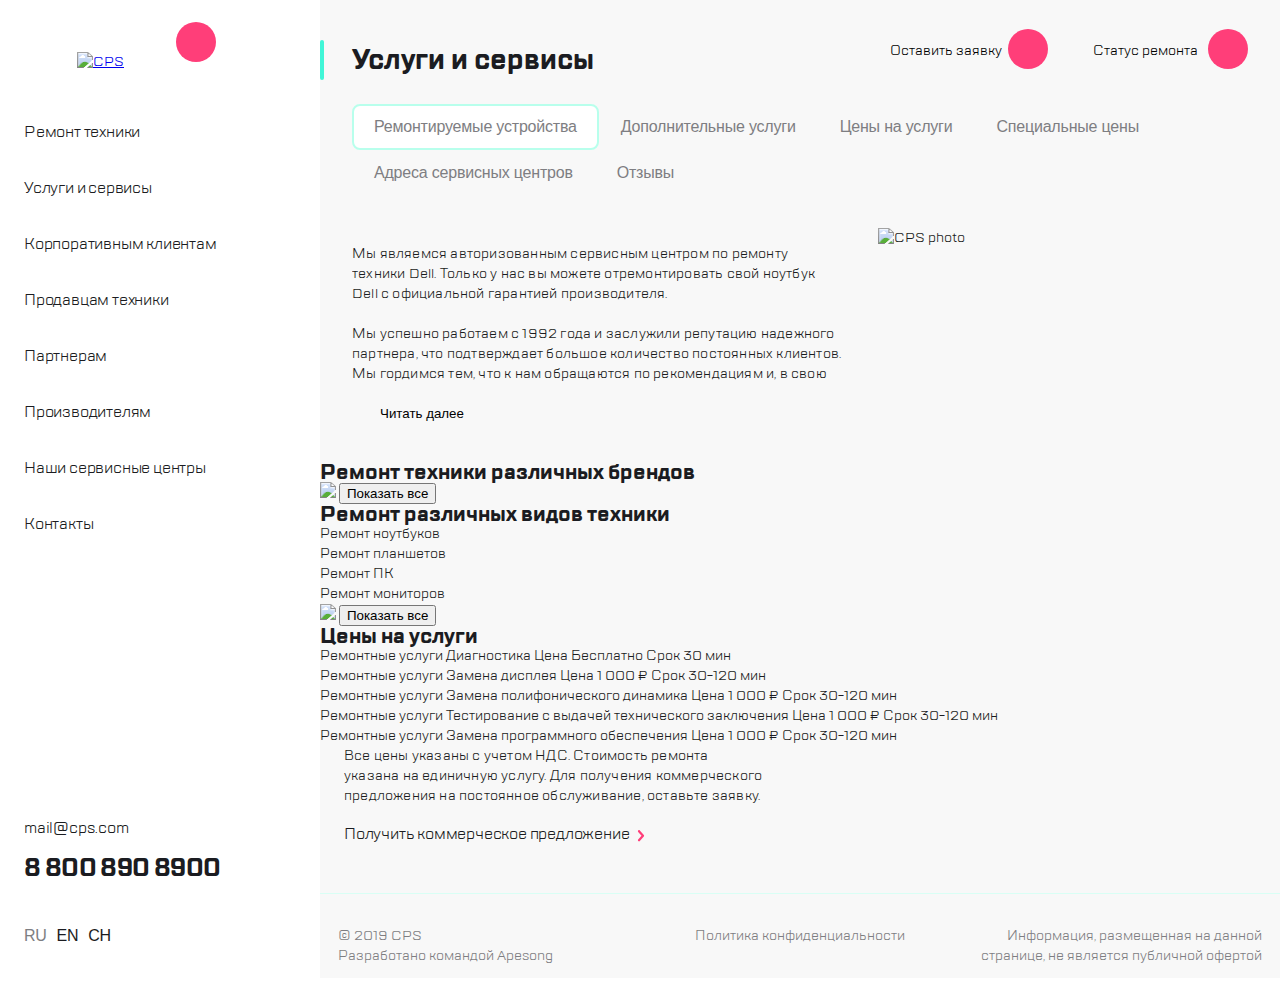
==== task/index.html @ edd601ad "1.6 2nd version" ====
<!DOCTYPE html>
<html lang="ru">
<head>
  <meta charset="UTF-8">
  <meta http-equiv="X-UA-Compatible" content="IE=edge">
  <meta name="viewport" content="width=device-width, initial-scale=1.0">
  <title>Document</title>
  <link rel="stylesheet" href="https://unpkg.com/swiper@7/swiper-bundle.min.css">
  <link rel="stylesheet" href="/fonts/stylesheet.css">
  <link rel="stylesheet" href="css/style.css">
  <link rel="stylesheet" href="css/style_sliders.css">
  <link rel="stylesheet" href="css/style_burger-menu.css">
</head>

<body>
  <div class="container">
    <header class="header">
      <div class="header__inner">
        <menu class="header__container">
          <menu class="burger">
            <!-- <button class="burger-menu__button header__button"></button> -->
          
            <input type="checkbox" id="burger__id" class="burger__button">
            <label for="burger__id" class="label">
              <div class="burger__label header__button">
                <span class="burger__label-line"></span>
                <span class="burger__label-line"></span>
                <span class="burger__label-line"></span>
                <span class="burger__label-line"></span>
              </div>
            </label>
            
            <div class="logo item">
              <a href="/" class="header__logo-link">
                <img src="img/logo.svg" alt="CPS" class="header__logo-pic">
              </a>
            </div>
    
            <div class="search__burger item">
              <button class="search__burger-button header__button"></button>
            </div>

            <div class="burger__menu">
          
              <div class="burger__container">
                <nav class="burger__nav">
                  <ul class="burger__nav__list">
                    <li><a href="#" class="burger__nav__list-item">Ремонт техники</a></li>
                    <li><a href="#" class="burger__nav__list-item">Услуги и сервисы</a></li>
                    <li><a href="#" class="burger__nav__list-item">Корпоративным клиентам</a></li>
                    <li><a href="#" class="burger__nav__list-item">Продавцам техники</a></li>
                    <li><a href="#" class="burger__nav__list-item">Партнерам</a></li>
                    <li><a href="#" class="burger__nav__list-item">Производителям</a></li>
                    <li><a href="#" class="burger__nav__list-item">Наши сервисные центры</a></li>
                    <li><a href="#" class="burger__nav__list-item">Контакты</a></li>
                  </ul>
                </nav>
              </div>
              
              <div class="burger__container">
                <menu class="burger__buttons">
                  <div class="call item-br">
                    <button class="call__button header__button"></button>
                  </div>
                  <div class="chat item-br">
                    <button class="chat__button header__button"></button>
                  </div>
                  <div class="profile item-br">
                    <button class="profile__button header__button"></button>
                  </div>
                </menu>
          
                <div class="burger__email">
                  <a href="mailto:mail@cps.com" class="burger__email-link">mail@cps.com</a>
                </div>
          
                <div class="burger__phone-number">
                  <a href="tel:+78008908900" class="burger__phone-number-link">8 800 890 8900</a>
                </div>
          
                <div class="burger__languages">
                  <button class="burger__languages-items">RU</button>
                  <button class="burger__languages-items">EN</button>
                  <button class="burger__languages-items">CH</button>
                </div>
              </div>
            </div>
          
          
          </menu>

          <!-- <div class="logo item">
            <a href="/" class="header__logo-link">
              <img src="img/logo.svg" alt="CPS" class="header__logo-pic">
            </a>
          </div> -->
        </menu>
  
        <menu class="header__container">
          <div class="call call-h item">
            <button class="call__button header__button"></button>
          </div>
          <div class="chat chat-h item">
            <button class="chat__button header__button"></button>
          </div>
          <div class="profile profile-h item">
            <button class="profile__button header__button"></button>
          </div>
          <div class="settings item">
            <button class="settings__button header__button"></button>
          </div>
          <div class="search item">
            <button class="search__button header__button"></button>
          </div>
        </menu>
      </div>

    </header>


  

    <main class="main">
      <div class="container-main">
        <div class="title">
          <h1 class="title__text">Услуги и сервисы</h1>
        </div>


        <nav class="main__menu">
          <input type="button" value="Ремонтируемые устройства" class="menu__btn">
          <input type="button" value="Дополнительные услуги" class="menu__btn">
          <input type="button" value="Цены на услуги" class="menu__btn">
          <input type="button" value="Специальные цены" class="menu__btn">
          <input type="button" value="Адреса сервисных центров" class="menu__btn">
          <input type="button" value="Отзывы" class="menu__btn">
        </nav>

        <section class="main__inner">
          <div class="info">
            <div class="info__text">
              <p class="info__text-1">
                Мы являемся авторизованным сервисным центром по ремонту техники Dell.
                Только у нас вы можете отремонтировать свой
                ноутбук Dell с официальной гарантией производителя.
              </p>
              <br>
              <p class="info__text-2">
                Мы успешно работаем с 1992 года и заслужили репутацию надежного партнера,
                что подтверждает большое количество постоянных
                клиентов. Мы гордимся тем, что к нам обращаются по рекомендациям и,
                в свою очередь, советуют нас родным и близким.

              </p>
            </div>
            <div class="info__read-more">
              <input type="button" value="Читать далее" class="info__read-more-button">
            </div>
          </div>
          
          <div class="picture">
            <img src="img/mg.png" alt="CPS photo" class="picture__1">
          </div>
        </section>
      </div>

      <div class="wripper">
        <div class="slider__top">
          <h2 class="slider__top-text">Ремонт техники различных брендов</h2>
        </div>
        <!-- Slider main container -->
        <div class="brends-slider swiper">
          <!-- Additional required wrapper -->
          <div class="brends-slider__wrapper swiper-wrapper">
            <!-- Slides -->
      
            <div class="brends-slider__slide swiper-slide">
              <a href="#" class="swiper-slider__slide-link"></a>
            </div>
            <div class="brends-slider__slide swiper-slide">
              <a href="#" class="swiper-slider__slide-link"></a>
            </div>
            <div class="brends-slider__slide swiper-slide">
              <a href="#" class="swiper-slider__slide-link"></a>
            </div>
            <div class="brends-slider__slide swiper-slide">
              <a href="#" class="swiper-slider__slide-link"></a>
            </div>
            <div class="brends-slider__slide swiper-slide">
              <a href="#" class="swiper-slider__slide-link"></a>
            </div>
            <div class="brends-slider__slide swiper-slide">
              <a href="#" class="swiper-slider__slide-link"></a>
            </div>
            <div class="brends-slider__slide swiper-slide">
              <a href="#" class="swiper-slider__slide-link"></a>
            </div>
            <div class="brends-slider__slide swiper-slide">
              <a href="#" class="swiper-slider__slide-link"></a>
            </div>
            <div class="brends-slider__slide swiper-slide">
              <a href="#" class="swiper-slider__slide-link"></a>
            </div>
            <div class="brends-slider__slide swiper-slide">
              <a href="#" class="swiper-slider__slide-link"></a>
            </div>
            <div class="brends-slider__slide swiper-slide">
              <a href="#" class="swiper-slider__slide-link"></a>
            </div>
          </div>
          <!-- If we need pagination -->
          <div class="swiper-pagination brends-pagination"></div>
      
          <div class="info__show-more">
            <img src="img/arr.svg" class="info__show-more-image brends__show-more-image">
            <input type="button" value="Показать все" class="info__show-more-button brends__show-more-button">
          </div>
      
        </div>
      </div>
      
      <div class="wripper">
        <div class="slider__top">
          <h2 class="slider__top-text">Ремонт различных видов техники</h2>
        </div>
        <div class="techs-slider swiper">
          <div class="techs-slider__wrapper swiper-wrapper">
      
            <div class="techs-slider__slide swiper-slide">
              <span class="techs-slider__slide-text">Ремонт ноутбуков</span>
              <a href="#" class="swiper-slider__slide-link"></a>
            </div>
            <div class="techs-slider__slide swiper-slide">
              <span class="techs-slider__slide-text">Ремонт планшетов</span>
              <a href="#" class="swiper-slider__slide-link"></a>
            </div>
            <div class="techs-slider__slide swiper-slide">
              <span class="techs-slider__slide-text">Ремонт ПК</span>
              <a href="#" class="swiper-slider__slide-link"></a>
            </div>
            <div class="techs-slider__slide swiper-slide">
              <span class="techs-slider__slide-text">Ремонт мониторов</span>
              <a href="#" class="swiper-slider__slide-link"></a>
            </div>
          </div>
          <div class="swiper-pagination techs-pagination"></div>
      
          <div class="info__show-more">
            <img src="img/arr.svg" class="info__show-more-image techs__show-more-image">
            <input type="button" value="Показать все" class="info__show-more-button techs__show-more-button">
          </div>
      
        </div>
      </div>
      
      <div class="wripper">
        <div class="slider__top">
          <h2 class="slider__top-text">Цены на услуги</h2>
        </div>
        <div class="price-slider swiper">
          <div class="price-slider__wrapper swiper-wrapper">
      
            <div class="price-slider__slide swiper-slide">
              <div class="price-slider__slide-text">
                <span class="price-slider__slide-text-masked">Ремонтные услуги</span>
                <span class="price-slider__slide-text-unmasked price-slider__slide-item1">Диагностика</span>
                <span class="price-slider__slide-text-masked">Цена</span>
                <span class="price-slider__slide-text-unmasked price-slider__slide-item2">Бесплатно</span>
                <span class="price-slider__slide-text-masked">Срок</span>
                <span class="price-slider__slide-text-unmasked">30 мин</span>
              </div>
              <a href="#" class="price-slider__slide-link swiper-slider__slide-link"></a>
            </div>
            <div class="price-slider__slide swiper-slide">
              <div class="price-slider__slide-text">
                <span class="price-slider__slide-text-masked">Ремонтные услуги</span>
                <span class="price-slider__slide-text-unmasked price-slider__slide-item1">Замена дисплея</span>
                <span class="price-slider__slide-text-masked">Цена</span>
                <span class="price-slider__slide-text-unmasked price-slider__slide-item2">1 000 ₽</span>
                <span class="price-slider__slide-text-masked">Срок</span>
                <span class="price-slider__slide-text-unmasked">30-120 мин</span>
              </div>
              <a href="#" class="price-slider__slide-link swiper-slider__slide-link"></a>
            </div>
            <div class="price-slider__slide swiper-slide">
              <div class="price-slider__slide-text">
                <span class="price-slider__slide-text-masked">Ремонтные услуги</span>
                <span class="price-slider__slide-text-unmasked price-slider__slide-item1">Замена полифонического динамика</span>
                <span class="price-slider__slide-text-masked">Цена</span>
                <span class="price-slider__slide-text-unmasked price-slider__slide-item2">1 000 ₽</span>
                <span class="price-slider__slide-text-masked">Срок</span>
                <span class="price-slider__slide-text-unmasked">30-120 мин</span>
              </div>
              <a href="#" class="price-slider__slide-link swiper-slider__slide-link"></a>
            </div>
            <div class="price-slider__slide swiper-slide">
              <div class="price-slider__slide-text">
                <span class="price-slider__slide-text-masked">Ремонтные услуги</span>
                <span class="price-slider__slide-text-unmasked price-slider__slide-item1">Тестирование с выдачей технического заключения</span>
                <span class="price-slider__slide-text-masked">Цена</span>
                <span class="price-slider__slide-text-unmasked price-slider__slide-item2">1 000 ₽</span>
                <span class="price-slider__slide-text-masked">Срок</span>
                <span class="price-slider__slide-text-unmasked">30-120 мин</span>
              </div>
              <a href="#" class="price-slider__slide-link swiper-slider__slide-link"></a>
            </div>
            <div class="price-slider__slide swiper-slide">
              <div class="price-slider__slide-text">
                <span class="price-slider__slide-text-masked">Ремонтные услуги</span>
                <span class="price-slider__slide-text-unmasked price-slider__slide-item1">Замена программного обеспечения</span>
                <span class="price-slider__slide-text-masked">Цена</span>
                <span class="price-slider__slide-text-unmasked price-slider__slide-item2">1 000 ₽</span>
                <span class="price-slider__slide-text-masked">Срок</span>
                <span class="price-slider__slide-text-unmasked">30-120 мин</span>
              </div>
              <a href="#" class="price-slider__slide-link swiper-slider__slide-link"></a>
            </div>
          </div>
          <div class="swiper-pagination price-pagination"></div>
      
        </div>

        <div class="price-info">
          <p class="price-info__text">
            Все цены указаны с учетом НДС. 
            Стоимость ремонта указана на единичную услугу. 
            Для получения коммерческого предложения на
            постоянное обслуживание, оставьте заявку.
          </p>
        </div>
        
        <div class="get-an-offer">
          <a href="#" class="get-an-offer__link">Получить коммерческое предложение</a>
        </div>
        
      </div>
      
      
    </main>

    <footer class="footer">
      <div class="footer-container">
        <div class="footer-left">
          <span class="footer-info">&copy; 2019 CPS</span>
          <br>
          <span class="footer-info">Разработано командой Apesong</span>
        </div>
        <div class="footer-middle">
          <a href="#" class="privacy-police__file footer-info">Политика конфиденциальности</a>
        </div>
        <div class="footer-right">
          <span class="footer-info">Информация, размещенная на данной странице, 
            не является публичной офертой</span>
        </div>
      </div>
    </footer>

  </div>

  <script src="https://unpkg.com/swiper@7/swiper-bundle.min.js"></script>
  <script src="js/script.js"></script>
</body>
</html>
---- fonts/stylesheet.css ----
@font-face {
    font-family: 'TT Lakes';
    src: url('TTLakes-Italic.eot');
    src: local('TT Lakes Italic'), local('TTLakes-Italic'),
        url('TTLakes-Italic.eot?#iefix') format('embedded-opentype'),
        url('TTLakes-Italic.woff') format('woff'),
        url('TTLakes-Italic.ttf') format('truetype');
    font-weight: normal;
    font-style: italic;
}

@font-face {
    font-family: 'TT Lakes Condensed';
    src: url('TTLakesCondensed-ExtraLight.eot');
    src: local('TT Lakes Condensed ExtraLight'), local('TTLakesCondensed-ExtraLight'),
        url('TTLakesCondensed-ExtraLight.eot?#iefix') format('embedded-opentype'),
        url('TTLakesCondensed-ExtraLight.woff') format('woff'),
        url('TTLakesCondensed-ExtraLight.ttf') format('truetype');
    font-weight: 200;
    font-style: normal;
}

@font-face {
    font-family: 'TT Lakes Compressed';
    src: url('TTLakesCompressed-Regular.eot');
    src: local('TT Lakes Compressed Regular'), local('TTLakesCompressed-Regular'),
        url('TTLakesCompressed-Regular.eot?#iefix') format('embedded-opentype'),
        url('TTLakesCompressed-Regular.woff') format('woff'),
        url('TTLakesCompressed-Regular.ttf') format('truetype');
    font-weight: normal;
    font-style: normal;
}

@font-face {
    font-family: 'TT Lakes Compressed';
    src: url('TTLakesCompressed-ThinItalic.eot');
    src: local('TT Lakes Compressed Thin Italic'), local('TTLakesCompressed-ThinItalic'),
        url('TTLakesCompressed-ThinItalic.eot?#iefix') format('embedded-opentype'),
        url('TTLakesCompressed-ThinItalic.woff') format('woff'),
        url('TTLakesCompressed-ThinItalic.ttf') format('truetype');
    font-weight: 100;
    font-style: italic;
}

@font-face {
    font-family: 'TT Lakes Condensed';
    src: url('TTLakesCondensed-Medium.eot');
    src: local('TT Lakes Condensed Medium'), local('TTLakesCondensed-Medium'),
        url('TTLakesCondensed-Medium.eot?#iefix') format('embedded-opentype'),
        url('TTLakesCondensed-Medium.woff') format('woff'),
        url('TTLakesCondensed-Medium.ttf') format('truetype');
    font-weight: 500;
    font-style: normal;
}

@font-face {
    font-family: 'TT Lakes Compressed';
    src: url('TTLakesCompressed-ExtraBoldItalic.eot');
    src: local('TT Lakes Compressed ExtraBold Italic'), local('TTLakesCompressed-ExtraBoldItalic'),
        url('TTLakesCompressed-ExtraBoldItalic.eot?#iefix') format('embedded-opentype'),
        url('TTLakesCompressed-ExtraBoldItalic.woff') format('woff'),
        url('TTLakesCompressed-ExtraBoldItalic.ttf') format('truetype');
    font-weight: 800;
    font-style: italic;
}

@font-face {
    font-family: 'TT Lakes';
    src: url('TTLakes-ExtraLightItalic.eot');
    src: local('TT Lakes ExtraLight Italic'), local('TTLakes-ExtraLightItalic'),
        url('TTLakes-ExtraLightItalic.eot?#iefix') format('embedded-opentype'),
        url('TTLakes-ExtraLightItalic.woff') format('woff'),
        url('TTLakes-ExtraLightItalic.ttf') format('truetype');
    font-weight: 200;
    font-style: italic;
}

@font-face {
    font-family: 'TT Lakes';
    src: url('TTLakes-LightItalic.eot');
    src: local('TT Lakes Light Italic'), local('TTLakes-LightItalic'),
        url('TTLakes-LightItalic.eot?#iefix') format('embedded-opentype'),
        url('TTLakes-LightItalic.woff') format('woff'),
        url('TTLakes-LightItalic.ttf') format('truetype');
    font-weight: 300;
    font-style: italic;
}

@font-face {
    font-family: 'TT Lakes';
    src: url('TTLakes-Thin.eot');
    src: local('TT Lakes Thin'), local('TTLakes-Thin'),
        url('TTLakes-Thin.eot?#iefix') format('embedded-opentype'),
        url('TTLakes-Thin.woff') format('woff'),
        url('TTLakes-Thin.ttf') format('truetype');
    font-weight: 100;
    font-style: normal;
}

@font-face {
    font-family: 'TT Lakes';
    src: url('TTLakes-DemiBoldItalic.eot');
    src: local('TT Lakes DemiBold Italic'), local('TTLakes-DemiBoldItalic'),
        url('TTLakes-DemiBoldItalic.eot?#iefix') format('embedded-opentype'),
        url('TTLakes-DemiBoldItalic.woff') format('woff'),
        url('TTLakes-DemiBoldItalic.ttf') format('truetype');
    font-weight: 600;
    font-style: italic;
}

@font-face {
    font-family: 'TT Lakes Condensed';
    src: url('TTLakesCondensed-Black.eot');
    src: local('TT Lakes Condensed Black'), local('TTLakesCondensed-Black'),
        url('TTLakesCondensed-Black.eot?#iefix') format('embedded-opentype'),
        url('TTLakesCondensed-Black.woff') format('woff'),
        url('TTLakesCondensed-Black.ttf') format('truetype');
    font-weight: 900;
    font-style: normal;
}

@font-face {
    font-family: 'TT Lakes Condensed';
    src: url('TTLakesCondensed-LightItalic.eot');
    src: local('TT Lakes Condensed Light Italic'), local('TTLakesCondensed-LightItalic'),
        url('TTLakesCondensed-LightItalic.eot?#iefix') format('embedded-opentype'),
        url('TTLakesCondensed-LightItalic.woff') format('woff'),
        url('TTLakesCondensed-LightItalic.ttf') format('truetype');
    font-weight: 300;
    font-style: italic;
}

@font-face {
    font-family: 'TT Lakes Condensed';
    src: url('TTLakesCondensed-DemiBold.eot');
    src: local('TT Lakes Condensed DemiBold'), local('TTLakesCondensed-DemiBold'),
        url('TTLakesCondensed-DemiBold.eot?#iefix') format('embedded-opentype'),
        url('TTLakesCondensed-DemiBold.woff') format('woff'),
        url('TTLakesCondensed-DemiBold.ttf') format('truetype');
    font-weight: 600;
    font-style: normal;
}

@font-face {
    font-family: 'TT Lakes Compressed';
    src: url('TTLakesCompressed-ExtraBold.eot');
    src: local('TT Lakes Compressed ExtraBold'), local('TTLakesCompressed-ExtraBold'),
        url('TTLakesCompressed-ExtraBold.eot?#iefix') format('embedded-opentype'),
        url('TTLakesCompressed-ExtraBold.woff') format('woff'),
        url('TTLakesCompressed-ExtraBold.ttf') format('truetype');
    font-weight: 800;
    font-style: normal;
}

@font-face {
    font-family: 'TT Lakes';
    src: url('TTLakes-ExtraBoldItalic.eot');
    src: local('TT Lakes ExtraBold Italic'), local('TTLakes-ExtraBoldItalic'),
        url('TTLakes-ExtraBoldItalic.eot?#iefix') format('embedded-opentype'),
        url('TTLakes-ExtraBoldItalic.woff') format('woff'),
        url('TTLakes-ExtraBoldItalic.ttf') format('truetype');
    font-weight: 800;
    font-style: italic;
}

@font-face {
    font-family: 'TT Lakes';
    src: url('TTLakes-ExtraLight.eot');
    src: local('TT Lakes ExtraLight'), local('TTLakes-ExtraLight'),
        url('TTLakes-ExtraLight.eot?#iefix') format('embedded-opentype'),
        url('TTLakes-ExtraLight.woff') format('woff'),
        url('TTLakes-ExtraLight.ttf') format('truetype');
    font-weight: 200;
    font-style: normal;
}

@font-face {
    font-family: 'TT Lakes Condensed';
    src: url('TTLakesCondensed-Bold.eot');
    src: local('TT Lakes Condensed Bold'), local('TTLakesCondensed-Bold'),
        url('TTLakesCondensed-Bold.eot?#iefix') format('embedded-opentype'),
        url('TTLakesCondensed-Bold.woff') format('woff'),
        url('TTLakesCondensed-Bold.ttf') format('truetype');
    font-weight: bold;
    font-style: normal;
}

@font-face {
    font-family: 'TT Lakes Condensed';
    src: url('TTLakesCondensed-ThinItalic.eot');
    src: local('TT Lakes Condensed Thin Italic'), local('TTLakesCondensed-ThinItalic'),
        url('TTLakesCondensed-ThinItalic.eot?#iefix') format('embedded-opentype'),
        url('TTLakesCondensed-ThinItalic.woff') format('woff'),
        url('TTLakesCondensed-ThinItalic.ttf') format('truetype');
    font-weight: 100;
    font-style: italic;
}

@font-face {
    font-family: 'TT Lakes Condensed';
    src: url('TTLakesCondensed-ExtraBoldItalic.eot');
    src: local('TT Lakes Condensed ExtraBold Italic'), local('TTLakesCondensed-ExtraBoldItalic'),
        url('TTLakesCondensed-ExtraBoldItalic.eot?#iefix') format('embedded-opentype'),
        url('TTLakesCondensed-ExtraBoldItalic.woff') format('woff'),
        url('TTLakesCondensed-ExtraBoldItalic.ttf') format('truetype');
    font-weight: 800;
    font-style: italic;
}

@font-face {
    font-family: 'TT Lakes Compressed';
    src: url('TTLakesCompressed-Medium.eot');
    src: local('TT Lakes Compressed Medium'), local('TTLakesCompressed-Medium'),
        url('TTLakesCompressed-Medium.eot?#iefix') format('embedded-opentype'),
        url('TTLakesCompressed-Medium.woff') format('woff'),
        url('TTLakesCompressed-Medium.ttf') format('truetype');
    font-weight: 500;
    font-style: normal;
}

@font-face {
    font-family: 'TT Lakes Condensed';
    src: url('TTLakesCondensed-Thin.eot');
    src: local('TT Lakes Condensed Thin'), local('TTLakesCondensed-Thin'),
        url('TTLakesCondensed-Thin.eot?#iefix') format('embedded-opentype'),
        url('TTLakesCondensed-Thin.woff') format('woff'),
        url('TTLakesCondensed-Thin.ttf') format('truetype');
    font-weight: 100;
    font-style: normal;
}

@font-face {
    font-family: 'TT Lakes Compressed';
    src: url('TTLakesCompressed-Italic.eot');
    src: local('TT Lakes Compressed Italic'), local('TTLakesCompressed-Italic'),
        url('TTLakesCompressed-Italic.eot?#iefix') format('embedded-opentype'),
        url('TTLakesCompressed-Italic.woff') format('woff'),
        url('TTLakesCompressed-Italic.ttf') format('truetype');
    font-weight: normal;
    font-style: italic;
}

@font-face {
    font-family: 'TT Lakes Compressed';
    src: url('TTLakesCompressed-Light.eot');
    src: local('TT Lakes Compressed Light'), local('TTLakesCompressed-Light'),
        url('TTLakesCompressed-Light.eot?#iefix') format('embedded-opentype'),
        url('TTLakesCompressed-Light.woff') format('woff'),
        url('TTLakesCompressed-Light.ttf') format('truetype');
    font-weight: 300;
    font-style: normal;
}

@font-face {
    font-family: 'TT Lakes Compressed';
    src: url('TTLakesCompressed-LightItalic.eot');
    src: local('TT Lakes Compressed Light Italic'), local('TTLakesCompressed-LightItalic'),
        url('TTLakesCompressed-LightItalic.eot?#iefix') format('embedded-opentype'),
        url('TTLakesCompressed-LightItalic.woff') format('woff'),
        url('TTLakesCompressed-LightItalic.ttf') format('truetype');
    font-weight: 300;
    font-style: italic;
}

@font-face {
    font-family: 'TT Lakes Condensed';
    src: url('TTLakesCondensed-Regular.eot');
    src: local('TT Lakes Condensed Regular'), local('TTLakesCondensed-Regular'),
        url('TTLakesCondensed-Regular.eot?#iefix') format('embedded-opentype'),
        url('TTLakesCondensed-Regular.woff') format('woff'),
        url('TTLakesCondensed-Regular.ttf') format('truetype');
    font-weight: normal;
    font-style: normal;
}

@font-face {
    font-family: 'TT Lakes Condensed';
    src: url('TTLakesCondensed-Light.eot');
    src: local('TT Lakes Condensed Light'), local('TTLakesCondensed-Light'),
        url('TTLakesCondensed-Light.eot?#iefix') format('embedded-opentype'),
        url('TTLakesCondensed-Light.woff') format('woff'),
        url('TTLakesCondensed-Light.ttf') format('truetype');
    font-weight: 300;
    font-style: normal;
}

@font-face {
    font-family: 'TT Lakes';
    src: url('TTLakes-Bold.eot');
    src: local('TT Lakes Bold'), local('TTLakes-Bold'),
        url('TTLakes-Bold.eot?#iefix') format('embedded-opentype'),
        url('TTLakes-Bold.woff') format('woff'),
        url('TTLakes-Bold.ttf') format('truetype');
    font-weight: bold;
    font-style: normal;
}

@font-face {
    font-family: 'TT Lakes';
    src: url('TTLakes-DemiBold.eot');
    src: local('TT Lakes DemiBold'), local('TTLakes-DemiBold'),
        url('TTLakes-DemiBold.eot?#iefix') format('embedded-opentype'),
        url('TTLakes-DemiBold.woff') format('woff'),
        url('TTLakes-DemiBold.ttf') format('truetype');
    font-weight: 600;
    font-style: normal;
}

@font-face {
    font-family: 'TT Lakes Compressed';
    src: url('TTLakesCompressed-Thin.eot');
    src: local('TT Lakes Compressed Thin'), local('TTLakesCompressed-Thin'),
        url('TTLakesCompressed-Thin.eot?#iefix') format('embedded-opentype'),
        url('TTLakesCompressed-Thin.woff') format('woff'),
        url('TTLakesCompressed-Thin.ttf') format('truetype');
    font-weight: 100;
    font-style: normal;
}

@font-face {
    font-family: 'TT Lakes';
    src: url('TTLakes-Black.eot');
    src: local('TT Lakes Black'), local('TTLakes-Black'),
        url('TTLakes-Black.eot?#iefix') format('embedded-opentype'),
        url('TTLakes-Black.woff') format('woff'),
        url('TTLakes-Black.ttf') format('truetype');
    font-weight: 900;
    font-style: normal;
}

@font-face {
    font-family: 'TT Lakes';
    src: url('TTLakes-MediumItalic.eot');
    src: local('TT Lakes Medium Italic'), local('TTLakes-MediumItalic'),
        url('TTLakes-MediumItalic.eot?#iefix') format('embedded-opentype'),
        url('TTLakes-MediumItalic.woff') format('woff'),
        url('TTLakes-MediumItalic.ttf') format('truetype');
    font-weight: 500;
    font-style: italic;
}

@font-face {
    font-family: 'TT Lakes Condensed';
    src: url('TTLakesCondensed-ExtraBold.eot');
    src: local('TT Lakes Condensed ExtraBold'), local('TTLakesCondensed-ExtraBold'),
        url('TTLakesCondensed-ExtraBold.eot?#iefix') format('embedded-opentype'),
        url('TTLakesCondensed-ExtraBold.woff') format('woff'),
        url('TTLakesCondensed-ExtraBold.ttf') format('truetype');
    font-weight: 800;
    font-style: normal;
}

@font-face {
    font-family: 'TT Lakes Condensed';
    src: url('TTLakesCondensed-ExtraLightItalic.eot');
    src: local('TT Lakes Condensed ExtraLight Italic'), local('TTLakesCondensed-ExtraLightItalic'),
        url('TTLakesCondensed-ExtraLightItalic.eot?#iefix') format('embedded-opentype'),
        url('TTLakesCondensed-ExtraLightItalic.woff') format('woff'),
        url('TTLakesCondensed-ExtraLightItalic.ttf') format('truetype');
    font-weight: 200;
    font-style: italic;
}

@font-face {
    font-family: 'TT Lakes';
    src: url('TTLakes-Medium.eot');
    src: local('TT Lakes Medium'), local('TTLakes-Medium'),
        url('TTLakes-Medium.eot?#iefix') format('embedded-opentype'),
        url('TTLakes-Medium.woff') format('woff'),
        url('TTLakes-Medium.ttf') format('truetype');
    font-weight: 500;
    font-style: normal;
}

@font-face {
    font-family: 'TT Lakes Condensed';
    src: url('TTLakesCondensed-DemiBoldItalic.eot');
    src: local('TT Lakes Condensed DemiBold Italic'), local('TTLakesCondensed-DemiBoldItalic'),
        url('TTLakesCondensed-DemiBoldItalic.eot?#iefix') format('embedded-opentype'),
        url('TTLakesCondensed-DemiBoldItalic.woff') format('woff'),
        url('TTLakesCondensed-DemiBoldItalic.ttf') format('truetype');
    font-weight: 600;
    font-style: italic;
}

@font-face {
    font-family: 'TT Lakes Compressed';
    src: url('TTLakesCompressed-BoldItalic.eot');
    src: local('TT Lakes Compressed Bold Italic'), local('TTLakesCompressed-BoldItalic'),
        url('TTLakesCompressed-BoldItalic.eot?#iefix') format('embedded-opentype'),
        url('TTLakesCompressed-BoldItalic.woff') format('woff'),
        url('TTLakesCompressed-BoldItalic.ttf') format('truetype');
    font-weight: bold;
    font-style: italic;
}

@font-face {
    font-family: 'TT Lakes Compressed';
    src: url('TTLakesCompressed-ExtraLightItalic.eot');
    src: local('TT Lakes Compressed ExtraLight Italic'), local('TTLakesCompressed-ExtraLightItalic'),
        url('TTLakesCompressed-ExtraLightItalic.eot?#iefix') format('embedded-opentype'),
        url('TTLakesCompressed-ExtraLightItalic.woff') format('woff'),
        url('TTLakesCompressed-ExtraLightItalic.ttf') format('truetype');
    font-weight: 200;
    font-style: italic;
}

@font-face {
    font-family: 'TT Lakes';
    src: url('TTLakes-Regular.eot');
    src: local('TT Lakes Regular'), local('TTLakes-Regular'),
        url('TTLakes-Regular.eot?#iefix') format('embedded-opentype'),
        url('TTLakes-Regular.woff') format('woff'),
        url('TTLakes-Regular.ttf') format('truetype');
    font-weight: normal;
    font-style: normal;
}

@font-face {
    font-family: 'TT Lakes';
    src: url('TTLakes-BoldItalic.eot');
    src: local('TT Lakes Bold Italic'), local('TTLakes-BoldItalic'),
        url('TTLakes-BoldItalic.eot?#iefix') format('embedded-opentype'),
        url('TTLakes-BoldItalic.woff') format('woff'),
        url('TTLakes-BoldItalic.ttf') format('truetype');
    font-weight: bold;
    font-style: italic;
}

@font-face {
    font-family: 'TT Lakes Condensed';
    src: url('TTLakesCondensed-MediumItalic.eot');
    src: local('TT Lakes Condensed Medium Italic'), local('TTLakesCondensed-MediumItalic'),
        url('TTLakesCondensed-MediumItalic.eot?#iefix') format('embedded-opentype'),
        url('TTLakesCondensed-MediumItalic.woff') format('woff'),
        url('TTLakesCondensed-MediumItalic.ttf') format('truetype');
    font-weight: 500;
    font-style: italic;
}

@font-face {
    font-family: 'TT Lakes Condensed';
    src: url('TTLakesCondensed-Italic.eot');
    src: local('TT Lakes Condensed Italic'), local('TTLakesCondensed-Italic'),
        url('TTLakesCondensed-Italic.eot?#iefix') format('embedded-opentype'),
        url('TTLakesCondensed-Italic.woff') format('woff'),
        url('TTLakesCondensed-Italic.ttf') format('truetype');
    font-weight: normal;
    font-style: italic;
}

@font-face {
    font-family: 'TT Lakes';
    src: url('TTLakes-ThinItalic.eot');
    src: local('TT Lakes Thin Italic'), local('TTLakes-ThinItalic'),
        url('TTLakes-ThinItalic.eot?#iefix') format('embedded-opentype'),
        url('TTLakes-ThinItalic.woff') format('woff'),
        url('TTLakes-ThinItalic.ttf') format('truetype');
    font-weight: 100;
    font-style: italic;
}

@font-face {
    font-family: 'TT Lakes Compressed';
    src: url('TTLakesCompressed-DemiBold.eot');
    src: local('TT Lakes Compressed DemiBold'), local('TTLakesCompressed-DemiBold'),
        url('TTLakesCompressed-DemiBold.eot?#iefix') format('embedded-opentype'),
        url('TTLakesCompressed-DemiBold.woff') format('woff'),
        url('TTLakesCompressed-DemiBold.ttf') format('truetype');
    font-weight: 600;
    font-style: normal;
}

@font-face {
    font-family: 'TT Lakes';
    src: url('TTLakes-BlackItalic.eot');
    src: local('TT Lakes Black Italic'), local('TTLakes-BlackItalic'),
        url('TTLakes-BlackItalic.eot?#iefix') format('embedded-opentype'),
        url('TTLakes-BlackItalic.woff') format('woff'),
        url('TTLakes-BlackItalic.ttf') format('truetype');
    font-weight: 900;
    font-style: italic;
}

@font-face {
    font-family: 'TT Lakes Compressed';
    src: url('TTLakesCompressed-Bold.eot');
    src: local('TT Lakes Compressed Bold'), local('TTLakesCompressed-Bold'),
        url('TTLakesCompressed-Bold.eot?#iefix') format('embedded-opentype'),
        url('TTLakesCompressed-Bold.woff') format('woff'),
        url('TTLakesCompressed-Bold.ttf') format('truetype');
    font-weight: bold;
    font-style: normal;
}

@font-face {
    font-family: 'TT Lakes Condensed';
    src: url('TTLakesCondensed-BlackItalic.eot');
    src: local('TT Lakes Condensed Black Italic'), local('TTLakesCondensed-BlackItalic'),
        url('TTLakesCondensed-BlackItalic.eot?#iefix') format('embedded-opentype'),
        url('TTLakesCondensed-BlackItalic.woff') format('woff'),
        url('TTLakesCondensed-BlackItalic.ttf') format('truetype');
    font-weight: 900;
    font-style: italic;
}

@font-face {
    font-family: 'TT Lakes Compressed';
    src: url('TTLakesCompressed-MediumItalic.eot');
    src: local('TT Lakes Compressed Medium Italic'), local('TTLakesCompressed-MediumItalic'),
        url('TTLakesCompressed-MediumItalic.eot?#iefix') format('embedded-opentype'),
        url('TTLakesCompressed-MediumItalic.woff') format('woff'),
        url('TTLakesCompressed-MediumItalic.ttf') format('truetype');
    font-weight: 500;
    font-style: italic;
}

@font-face {
    font-family: 'TT Lakes Condensed';
    src: url('TTLakesCondensed-BoldItalic.eot');
    src: local('TT Lakes Condensed Bold Italic'), local('TTLakesCondensed-BoldItalic'),
        url('TTLakesCondensed-BoldItalic.eot?#iefix') format('embedded-opentype'),
        url('TTLakesCondensed-BoldItalic.woff') format('woff'),
        url('TTLakesCondensed-BoldItalic.ttf') format('truetype');
    font-weight: bold;
    font-style: italic;
}

@font-face {
    font-family: 'TT Lakes Compressed';
    src: url('TTLakesCompressed-ExtraLight.eot');
    src: local('TT Lakes Compressed ExtraLight'), local('TTLakesCompressed-ExtraLight'),
        url('TTLakesCompressed-ExtraLight.eot?#iefix') format('embedded-opentype'),
        url('TTLakesCompressed-ExtraLight.woff') format('woff'),
        url('TTLakesCompressed-ExtraLight.ttf') format('truetype');
    font-weight: 200;
    font-style: normal;
}

@font-face {
    font-family: 'TT Lakes';
    src: url('TTLakes-ExtraBold.eot');
    src: local('TT Lakes ExtraBold'), local('TTLakes-ExtraBold'),
        url('TTLakes-ExtraBold.eot?#iefix') format('embedded-opentype'),
        url('TTLakes-ExtraBold.woff') format('woff'),
        url('TTLakes-ExtraBold.ttf') format('truetype');
    font-weight: 800;
    font-style: normal;
}

@font-face {
    font-family: 'TT Lakes Compressed';
    src: url('TTLakesCompressed-DemiBoldItalic.eot');
    src: local('TT Lakes Compressed DemiBold Italic'), local('TTLakesCompressed-DemiBoldItalic'),
        url('TTLakesCompressed-DemiBoldItalic.eot?#iefix') format('embedded-opentype'),
        url('TTLakesCompressed-DemiBoldItalic.woff') format('woff'),
        url('TTLakesCompressed-DemiBoldItalic.ttf') format('truetype');
    font-weight: 600;
    font-style: italic;
}

@font-face {
    font-family: 'TT Lakes Compressed';
    src: url('TTLakesCompressed-BlackItalic.eot');
    src: local('TT Lakes Compressed Black Italic'), local('TTLakesCompressed-BlackItalic'),
        url('TTLakesCompressed-BlackItalic.eot?#iefix') format('embedded-opentype'),
        url('TTLakesCompressed-BlackItalic.woff') format('woff'),
        url('TTLakesCompressed-BlackItalic.ttf') format('truetype');
    font-weight: 900;
    font-style: italic;
}

@font-face {
    font-family: 'TT Lakes';
    src: url('TTLakes-Light.eot');
    src: local('TT Lakes Light'), local('TTLakes-Light'),
        url('TTLakes-Light.eot?#iefix') format('embedded-opentype'),
        url('TTLakes-Light.woff') format('woff'),
        url('TTLakes-Light.ttf') format('truetype');
    font-weight: 300;
    font-style: normal;
}

@font-face {
    font-family: 'TT Lakes Compressed';
    src: url('TTLakesCompressed-Black.eot');
    src: local('TT Lakes Compressed Black'), local('TTLakesCompressed-Black'),
        url('TTLakesCompressed-Black.eot?#iefix') format('embedded-opentype'),
        url('TTLakesCompressed-Black.woff') format('woff'),
        url('TTLakesCompressed-Black.ttf') format('truetype');
    font-weight: 900;
    font-style: normal;
}
---- task/css/style.css ----
html {
  box-sizing: border-box;
}

*, *::after, *::before {
  box-sizing: inherit;
}

h1, h2, h3, h4, h5, h6, p {
  margin: 0;
}

body {
  height: 100%;
  width: 100%;
  min-width: 320px;
  padding: 0;
  margin: 0;
  font-family: TT Lakes;
  font-size: 14px;
  line-height: 20px;
  color: #1b1c21;
  /* background-color: #F8F8F8; */
}

.container {
  margin: 0;
  padding: 0;
  background-color: #F8F8F8;
}

/* Header styles start */

.header {
  background-color: #ffffff;
  padding: 0 16px;
/*   width: 100%; */
  border-bottom: 1px solid #D9FFF5;
}

.header__inner {
  min-height: 88px;
  display: flex;
  justify-content: space-between;
  align-items: center;
}

.header__container {
  display: flex;
  justify-content: space-between;
  align-items: center;
}

.item {
  margin-right: 16px;
  /* position: relative; */
}

.search {
  margin-right: 0;
}

.header__button {
  position: relative;
  width: 40px;
  height: 40px;
  background: #FF3E79;
  border-radius: 20px;
  border: none;
  padding-left: 8px; 
} 

/* ------------------------------------ */
/*------------Burger  start------------ */
/* ------------------------------------ */


/* ------------------------------------ */
/*------------Burger  end------------ */
/* ------------------------------------ */

.logo {
  position: absolute;
  top: 18px;
  left: 80px;
  /* z-index: 1; */
  margin: 0;
  /* margin-left: 16px; */
}

.call-h,
.chat-h,
.profile-h {
  display: none;
}

.call__button::after {
  content: url("../img/call.svg");
  position: absolute;
  top: 10px;
  left: 10px;
}

.chat__button::after {
  content: url("../img/chat.svg");
  position: absolute;
  top: 10px;
  left: 10px;
}

.profile__button::after {
  content: url("../img/profile.svg");
  position: absolute;
  top: 10px;
  left: 10px;
}


.settings__button::after {
  content: url("../img/settings.svg");
  position: absolute;
  top: 10px;
  left: 10px;
}

.search__button::after {
  content: url("../img/search.svg");
  position: absolute;
  top: 10px;
  left: 12px;
}



.settings__button::before {
  content: "";
  position: absolute;
  left: -20px;
  top: 4px;
  width: 2px;
  height: 32px;
  background-color: #eaeaea;
  border-radius: 1px;
  border: none;
}


/* .burder-menu_buttom::after {
  content: "";
  position: absolute;
  top: 12px;
  left: 11px;
  width: 18px;
  height: 2px;
  border-radius: 1px;
  background-color: #ffffff;
} */

/* @media (min-width: 360px) {
  .burger {
    padding: 0 24px;
  }
} */

@media (min-width: 768px) {

  .header {
    padding: 0 24px;
  }

  .logo {
    margin-left: 30px;
  }

  .call {
    display: block;
  }
  .chat {
    display: block;
  }
  .profile {
    display: block;
    margin-right: 40px;
  }

}

@media (min-width: 1120px) {

  .header {
    background-color: #F8F8F8;
    border-bottom: none;
    padding: 0 32px;
  }

  .header__inner {
    align-items: flex-end;
  }
  
  /* .logo, */
  .call,
  .chat,
  .profile  {
    display: none;  
  }

  .logo {
    left: -180px;
  }

  .item {
    margin-right: 0;
    margin-left: 160px;
    position: relative;
  }

  .settings__button::before {
    content: "Оставить заявку";
    position: absolute;
    font-family: TT Lakes;
    font-size: 14px;
    line-height: 24px;
    top: 10px;
    left: -125px;
    min-width: 125px;
    max-height: 24px;;
    background-color: #f8f8f8;
  }
  .search__button::before {
    content: "Статус ремонта";
    position: absolute;
    font-family: TT Lakes;
    font-size: 14px;
    line-height: 24px;
    top: 10px;
    left: -125px;
    min-width: 125px;
    max-height: 24px;;
    background-color: #f8f8f8;
  }
}

/* Header styles end */


/* Main styles start */

.main {
  background-color: #F8F8F8;
}

.container-main {
  padding: 24px 16px;
}

.title {
  position: relative;
  margin: 0;
  margin-bottom: 24px;
  padding: 10px 0;
}

.title_text {
  font-size: 28px;
  line-height: 40px;
  text-align: center;
}

.title__text::before {
  content: "";
  position: absolute;
  width: 4px;
  height: 40px;
  left: -16px;
  top: 0px;
  background-color: #41F6D7;
  border-radius: 2px;
}

.main__menu{
  display: flex;
  /* overflow: hidden; */
  overflow-x: scroll;
  margin-bottom: 24px;
}

.menu__btn {
  border: 2px solid #F8F8F8;
  background-color: #f8f8f8;
  padding: 8px 16px;
  font-size: 16px;
  line-height: 24px;
  letter-spacing: -0.2px; 
  color: #7E7E82;
  border-radius: 8px;
}

.menu__btn:first-child {
  border-color: #B8FFEC;
  background-color: #ffffff;
  
}

.main__inner {
  display: flex;
  justify-content: space-between;
  flex-wrap: wrap;
}

.info__text {
  max-height: 90px;
  max-width: auto;
  overflow: hidden;
  font-size: 14px;
  line-height: 18px;
  letter-spacing: 0.2px;
  margin-bottom: 16px;
}

.info__read-more {
  margin-bottom: 22px;
}

.info__read-more-button {
  padding-left: 28px;
  background: url("/img/arr.svg") no-repeat 9px 2px;
  border: none;
}

.info {
  flex-grow: 1;
}

.picture {
  flex-grow: 1;
  margin: 0;
/*   min-width: 320px; */
  /* margin: 0 -16px; */
}

.picture__1 {
  width: 100%;
}

.price-info {
  max-width: 421px;
  margin: 0 16px;
  padding-right: 50px;
  background-color: inherit;
}

.price-info__text {
  width: 100%;
  font-size: 14px;
  line-height: 20px;
  letter-spacing: 0.2px;
  color: #1B1C21;
}

.get-an-offer {
  width: 192px;
  margin: 16px auto 40px 16px;
}

.get-an-offer__link {
  position: relative;
  font-size: 16px;
  line-height: 24px;
  letter-spacing: -0.2px;
  color: #1B1C21;
  text-decoration: none; 
}

.get-an-offer__link::after {
  content: url("../img/arrow-pink.svg");
  bottom: -4px;
  right: -16px;
  position: absolute;
}

@media (min-width: 768px) {
  .container-main {
    padding: 24px 24px;
  }

  .title {
    margin-bottom: 32px;
  }

  .title__text::before {
  content: "";
  position: absolute;
  width: 4px;
  height: 40px;
  left: -24px;
  top: 0;
  background-color: #41F6D7;
  border-radius: 2px;
  }

  .main__menu {
    margin-bottom: 32px;
  }

  .main__inner{
    flex-wrap: nowrap;
  }

  .info__text {
    max-height: 160px;
    line-height: 20px;
  }

  .info {
    flex: 1 1 0;
    margin-right: 48px;
  }

  .picture {
    flex: 1 1 0;  
    margin: 0;
  }

  .price-info {
    /* width: 421px; */
    margin: 0 24px;
    padding: 0;
    background-color: inherit;
  }
  
  .get-an-offer {
    width: auto;
    margin: 16px auto 47px 24px;
  }
}

@media (min-width: 1120px) {
  .container-main {
    position: relative;
    padding: 16px 32px;
  }

  .title {
    position: absolute;
    top: -48px;
    left: 32px;
    margin: 0;
  }

  .title__text::before {
  content: "";
  position: absolute;
  width: 4px;
  height: 40px;
  left: -32px;
  top: 0;
  background-color: #41F6D7;
  border-radius: 2px;
  }

  .main__menu {
    flex-wrap: wrap;
  }

  .menu__btn {
    padding: 9px 20px;
  }

  .main__inner {
    flex-wrap: nowrap;
  }

  .info__text {
    padding: 16px 0;
    max-height: 160px;
    min-width: 490px;
    line-height: 20px;
  }

  .info {
    flex: 1 1 0;
    margin-right: 36px;
  }

  .picture {
    flex: 1 1 0;  
    margin: 0;
  }
}

/* Main styles end */

/* Footer styles end */

.footer-container {
  display: flex;
  flex-direction: column;
  justify-content: space-evenly;
  align-items: stretch;
  text-align: center;
  padding: 0 16px;
  height: 147px;
  border-top: 1px solid #D9FFF5;
}

.footer-info {
  font-size: 14px;
  line-height: 16px;
  color: #7E7E82;
}

.privacy-police__file {
  text-decoration: none;
}

@media (min-width: 768px) {
  .footer-container {
    flex-direction: row;
    align-items: baseline;
    height: 105px;
  }

  .footer-container>* {
    flex-basis: 33%;
    padding-top: 32px;
    /* text-align: center; */
  }

  .footer-left{
    text-align: left;
  }

  .footer-right {
    text-align: right;
  }
}

@media (min-width: 1120px) {
  .footer-container {
    height: 85px;
  }
}
/* Footer styles end */
---- task/css/style_burger-menu.css ----
/* ------------------------------------ */
/*------------Burger  start------------ */
/* ------------------------------------ */
.burger {
  width: 320px;
  background-color: #ffffff;
  position: absolute;
  top: 0;
  left: 0;
  margin: 0;
  /* padding: 0 24px; */
  padding: 0 16px;
  height: 88px;
  display: flex;
  justify-content: space-between;
  align-items: center;
  /* box-shadow: -2px 0px 4px rgba(69, 79, 126, 0.02), 16px 0px 52px rgba(14, 24, 80, 0.2); */
}

.burger__button {
  display: none;
}

.label {
  line-height: 0px;
}

.burger__label {
  display: inline-block;
  z-index: 2;
}

.burger__label-line {
  position: absolute;
  top: 12px;
  left: 11px;
  width: 18px;
  height: 2px;
  border-radius: 1px;
  background-color: #ffffff;
} 

.burger__label-line:nth-child(2),
.burger__label-line:nth-child(3) {
  top: 19px;
  width: 10px;
}

.burger__label-line:nth-child(4) {
  top: 26px;
  width: 14px;
}

.burger__menu {
  display: flex;
  flex-direction: column;
  justify-content: space-between;
  position: absolute;
  width: 100%;
  bottom: 0;
  left: 0;
  padding-left: 24px;
  max-height: 0;
  font-size: 0;
  z-index: 2;
  transition: 0.1s all;
  transform: translateY(100%);
  overflow: auto;

  font-size: 16px;
  line-height: 24px;
  letter-spacing: -0.2px;
  color: #1B1C21;
  background-color: #ffffff;
  /* box-shadow: 16px 40px 52px rgba(14, 24, 80, 0.2); */
}

.burger__nav__list {
  list-style-type: none;
  padding: 0;
}

.burger__nav__list-item {
  position: relative;
  display: block;
  width: 100%;
  /* max-height: 500px; */
  margin-top: 32px;
  text-decoration: none;
  font-size: 16px;
  line-height: 24px;
  letter-spacing: -0.2px;
  color: #1B1C21;
  background-color: #ffffff;
}


.burger__nav__list-item:hover{
  color: #7E7E82;
}

.burger__nav__list-item::before {
  content: "";
  position: absolute;
  width: 4px;
  height: 32px;
  left: -24px;
  top: -5px;
  background-color: #ffffff;
  border-radius: 0 2px 2px 0;
}

.burger__nav__list-item:hover::before {
  background-color: #41F6D7;
}

.burger__buttons {
  display: flex;
  padding: 0;
  padding-bottom: 16px;
}

.item-br {
  margin-right: 16px;
  opacity: 1;
  transition-property: opacity;
  transition-duration: 0.5s;
}

.item-br:hover {
  opacity: 0.3;
}

.search__burger {
  display: none;
}


.burger__email {
  margin-bottom: 12px;
}

.burger__email-link {
  font-size: 16px;
  line-height: 24px;
  letter-spacing: -0.2px;
  text-decoration: none;
  color: #1B1C21;
}

.burger__phone-number{
  margin-bottom: 40px;
}

.burger__phone-number-link{
  font-size: 24px;  
  font-weight: 700;
  line-height: 32px;
  letter-spacing: -0.6px;
  text-decoration: none;
  color: #1B1C21;
}

.burger__languages {
  margin-bottom: 40px;
}

.burger__languages-items {
  border: none;
  padding: 0;
  margin: 0;
  margin-right: 7px;
  font-size: 16px;
  line-height: 24px;
  letter-spacing: -0.2px;
  color: #1B1C21;
  background-color: #ffffff;
}

.burger__languages-items:first-child {
  color: #7E7E82;
}

.burger__button:checked ~ .burger__menu {
  min-height: 100vh;
}

.burger__button:checked ~ .label .burger__line:nth-child(1) {
  display: none;
}

.burger__button:checked ~ .label .burger__line:nth-child(2) {
  transform: 
    translateX(4px)
    rotate(-45deg)
    scaleX(2);
}

.burger__button:checked ~ .label .burger__line:nth-child(3) {
  transform: 
    translateX(4px)
    rotate(45deg)
    scaleX(2);
  
}

.burger__button:checked ~ .label .burger__line:nth-child(4) {
  display: none;
}

@media (min-width: 768px) {

  .burger__label::after {
    content: "";
    position: absolute;
    right: -20px;
    top: 4px;
    width: 2px;
    height: 32px;
    background-color: #eaeaea;
    border-radius: 1px;
    border: none;
  }
}

@media (min-width: 1120px) {

  .body {
    background-color: #ffffff;
  }

  .container {
    /* position: absolute;
    top: 0;
    left: 320px; */
    margin-left: 320px;
  }

  .burger__menu {
    min-height: 100vh;
  }

  .burger__label {
    display: none;
  }

  .search__burger {
    display: block;
    position: absolute;
  }
}
/* ------------------------------------ */
/*------------Burger  end------------ */
/* ------------------------------------ */
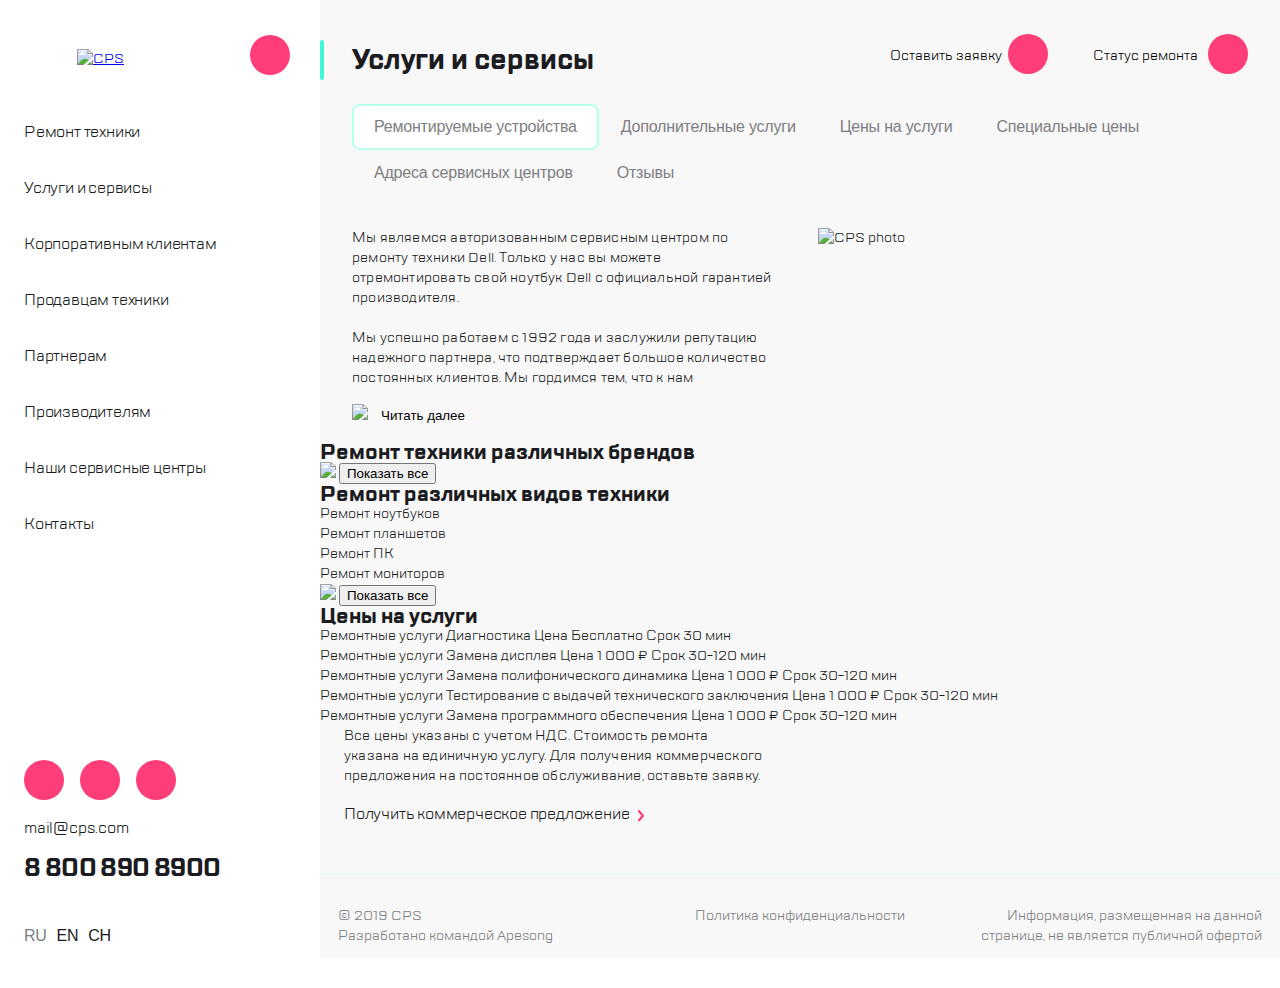
==== commit 16375eb7: "1.6 5th version" ====
--- a/task/index.html
+++ b/task/index.html
@@ -17,9 +17,7 @@
     <header class="header">
       <div class="header__inner">
         <menu class="header__container">
-          <menu class="burger">
-            <!-- <button class="burger-menu__button header__button"></button> -->
-          
+          <menu id="burger" class="burger">
             <input type="checkbox" id="burger__id" class="burger__button">
             <label for="burger__id" class="label">
               <div class="burger__label header__button">
@@ -39,7 +37,10 @@
             <div class="search__burger item">
               <button class="search__burger-button header__button"></button>
             </div>
-
+        
+            <!-- <a href="#" class="burger__area"></a> -->
+            <div class="burger__inner"></div>
+            
             <div class="burger__menu">
           
               <div class="burger__container">
@@ -48,7 +49,7 @@
                     <li><a href="#" class="burger__nav__list-item">Ремонт техники</a></li>
                     <li><a href="#" class="burger__nav__list-item">Услуги и сервисы</a></li>
                     <li><a href="#" class="burger__nav__list-item">Корпоративным клиентам</a></li>
-                    <li><a href="#" class="burger__nav__list-item">Продавцам техники</a></li>
+                    <li><a href="#" class="burger__nav__list-item">Продавцам техники</a></li> 
                     <li><a href="#" class="burger__nav__list-item">Партнерам</a></li>
                     <li><a href="#" class="burger__nav__list-item">Производителям</a></li>
                     <li><a href="#" class="burger__nav__list-item">Наши сервисные центры</a></li>
@@ -60,10 +61,11 @@
               <div class="burger__container">
                 <menu class="burger__buttons">
                   <div class="call item-br">
-                    <button class="call__button header__button"></button>
+                    <a href="#popup-call" class="call__button header__button popup__link"></a>
                   </div>
                   <div class="chat item-br">
-                    <button class="chat__button header__button"></button>
+                    <!-- <button class="chat__button header__button"></button> -->
+                    <a href="#popup-chat" class="chat__button header__button popup__link"></a>
                   </div>
                   <div class="profile item-br">
                     <button class="profile__button header__button"></button>
@@ -85,8 +87,6 @@
                 </div>
               </div>
             </div>
-          
-          
           </menu>
 
           <!-- <div class="logo item">
@@ -98,10 +98,10 @@
   
         <menu class="header__container">
           <div class="call call-h item">
-            <button class="call__button header__button"></button>
+            <a href="#popup-call" class="call__button header__button popup__link"></a>
           </div>
           <div class="chat chat-h item">
-            <button class="chat__button header__button"></button>
+            <a href="#popup-chat" class="chat__button header__button popup__link"></a>
           </div>
           <div class="profile profile-h item">
             <button class="profile__button header__button"></button>
@@ -138,7 +138,7 @@
 
         <section class="main__inner">
           <div class="info">
-            <div class="info__text">
+            <div class="info__text info__text-js">
               <p class="info__text-1">
                 Мы являемся авторизованным сервисным центром по ремонту техники Dell.
                 Только у нас вы можете отремонтировать свой
@@ -154,6 +154,7 @@
               </p>
             </div>
             <div class="info__read-more">
+              <img src="img/arr.svg" class="info__read-more-image">
               <input type="button" value="Читать далее" class="info__read-more-button">
             </div>
           </div>
@@ -357,7 +358,57 @@
 
   </div>
 
+  <div id="popup-chat" class="popup">
+    <a href="#" class="popup__area"></a>
+    <div class="popup__body">
+      <div class="popup__content">
+        <div class="popup__close">
+          <a href="#" class="popup__close-button header__button popup__link"></a>
+        </div>
+        <div class="popup__title">Обратная связь</div>
+        <form action="">
+          <input type="text" placeholder="Имя" class="popup__input">
+          <input type="tel" placeholder="Телефон" class="popup__input">
+          <input type="email" placeholder="Электронная почта" class="popup__input">
+          <textarea name="message" id="message" rows="3" placeholder="Сообщение" class="popup__input popup__message"></textarea>
+          <div class="popup__text">
+            Нажимая “отправить”, вы даете согласие на 
+            <span class="popup__text-pink"> обработку персональных данных</span> и соглашаетесь с нашей <a href="#" class="popup__text-pink">политикой конфиденциальности</a> 
+          </div>
+          <div class="popup__submit">
+            <input type="submit" value="Отправить" class="popup__submit-button">
+          </div>
+        </form>
+        
+      </div>
+    </div>
+  </div>
+
+  <div id="popup-call" class="popup">
+    <a href="#" class="popup__area"></a>
+    <div class="popup__body">
+      <div class="popup__content">
+        <div class="popup__close">
+          <a href="#" class="popup__close-button header__button popup__link"></a>
+        </div>
+        <div class="popup__title">Заказать звонок</div>
+        <form action="">
+          <input type="tel" placeholder="Телефон" class="popup__input">
+          <div class="popup__text">
+            Нажимая “отправить”, вы даете согласие на 
+            <span class="popup__text-pink"> обработку персональных данных</span> и соглашаетесь с нашей <a href="#" class="popup__text-pink">политикой конфиденциальности</a> 
+          </div>
+          <div class="popup__submit">
+            <input type="submit" value="Отправить" class="popup__submit-button">
+          </div>
+        </form>
+        
+      </div>
+    </div>
+  </div>
+
   <script src="https://unpkg.com/swiper@7/swiper-bundle.min.js"></script>
-  <script src="js/script.js"></script>
+  <script src="js/script_burger.js"></script>
+  <script src="js/script_popup.js"></script>
 </body>
 </html>
--- a/task/css/style.css
+++ b/task/css/style.css
@@ -63,6 +63,7 @@
 
 .header__button {
   position: relative;
+  display: block;
   width: 40px;
   height: 40px;
   background: #FF3E79;
@@ -71,22 +72,12 @@
   padding-left: 8px; 
 } 
 
-/* ------------------------------------ */
-/*------------Burger  start------------ */
-/* ------------------------------------ */
-
-
-/* ------------------------------------ */
-/*------------Burger  end------------ */
-/* ------------------------------------ */
-
 .logo {
   position: absolute;
-  top: 18px;
+  top: 15px;
   left: 80px;
-  /* z-index: 1; */
   margin: 0;
-  /* margin-left: 16px; */
+  z-index: 2;
 }
 
 .call-h,
@@ -130,8 +121,6 @@
   top: 10px;
   left: 12px;
 }
-
-
 
 .settings__button::before {
   content: "";
@@ -145,24 +134,6 @@
   border: none;
 }
 
-
-/* .burder-menu_buttom::after {
-  content: "";
-  position: absolute;
-  top: 12px;
-  left: 11px;
-  width: 18px;
-  height: 2px;
-  border-radius: 1px;
-  background-color: #ffffff;
-} */
-
-/* @media (min-width: 360px) {
-  .burger {
-    padding: 0 24px;
-  }
-} */
-
 @media (min-width: 768px) {
 
   .header {
@@ -199,9 +170,9 @@
   }
   
   /* .logo, */
-  .call,
-  .chat,
-  .profile  {
+  .call-h,
+  .chat-h,
+  .profile-h  {
     display: none;  
   }
 
@@ -285,6 +256,10 @@
   margin-bottom: 24px;
 }
 
+.main__menu::-webkit-scrollbar {
+  width: 0;
+}
+
 .menu__btn {
   border: 2px solid #F8F8F8;
   background-color: #f8f8f8;
@@ -308,8 +283,11 @@
   flex-wrap: wrap;
 }
 
+.info {
+  flex-grow: 1;
+}
+
 .info__text {
-  max-height: 90px;
   max-width: auto;
   overflow: hidden;
   font-size: 14px;
@@ -318,25 +296,24 @@
   margin-bottom: 16px;
 }
 
+.info__text-js {
+  max-height: 90px;
+}
+
 .info__read-more {
   margin-bottom: 22px;
 }
 
 .info__read-more-button {
-  padding-left: 28px;
-  background: url("/img/arr.svg") no-repeat 9px 2px;
+  background: inherit;
+  padding-left: 10px;
   border: none;
 }
 
-.info {
-  flex-grow: 1;
-}
 
 .picture {
   flex-grow: 1;
   margin: 0;
-/*   min-width: 320px; */
-  /* margin: 0 -16px; */
 }
 
 .picture__1 {
@@ -389,14 +366,7 @@
   }
 
   .title__text::before {
-  content: "";
-  position: absolute;
-  width: 4px;
-  height: 40px;
   left: -24px;
-  top: 0;
-  background-color: #41F6D7;
-  border-radius: 2px;
   }
 
   .main__menu {
@@ -408,22 +378,28 @@
   }
 
   .info__text {
+    line-height: 20px;
+  }
+
+  .info__text-js {
     max-height: 160px;
-    line-height: 20px;
-  }
+  } 
 
   .info {
     flex: 1 1 0;
     margin-right: 48px;
   }
 
+  .info__read-more {
+    margin-bottom: 0;
+  }
+  
   .picture {
     flex: 1 1 0;  
     margin: 0;
   }
 
   .price-info {
-    /* width: 421px; */
     margin: 0 24px;
     padding: 0;
     background-color: inherit;
@@ -449,14 +425,7 @@
   }
 
   .title__text::before {
-  content: "";
-  position: absolute;
-  width: 4px;
-  height: 40px;
   left: -32px;
-  top: 0;
-  background-color: #41F6D7;
-  border-radius: 2px;
   }
 
   .main__menu {
@@ -467,26 +436,10 @@
     padding: 9px 20px;
   }
 
-  .main__inner {
-    flex-wrap: nowrap;
-  }
-
-  .info__text {
-    padding: 16px 0;
-    max-height: 160px;
-    min-width: 490px;
-    line-height: 20px;
-  }
-
   .info {
-    flex: 1 1 0;
     margin-right: 36px;
   }
 
-  .picture {
-    flex: 1 1 0;  
-    margin: 0;
-  }
 }
 
 /* Main styles end */
@@ -541,4 +494,170 @@
     height: 85px;
   }
 }
-/* Footer styles end */+/* Footer styles end */
+
+
+
+.popup {
+  position: fixed;
+  width: 100%;
+  height: 100%;
+  top: 0;
+  left: 0;
+  background-color: rgba(255, 255, 255, 0.96);
+  z-index: 10;
+  opacity: 0;
+  visibility: hidden;
+}
+
+.popup:target {
+  opacity: 1;
+  visibility: visible;
+}
+
+.popup__area {
+  position: absolute;
+  width: 100%;
+  height: 100%;
+  top: 0;
+  left: 0;
+}
+ 
+.popup__body {
+  min-height: 100%;
+  display: flex;
+  flex-direction: column;
+  align-items: flex-end;
+}
+
+/* видимое окно */
+.popup__content {
+  position: relative;
+  display: flex;
+  flex-direction: column;
+  flex-grow: 1;
+  width: 320px;
+  height: 100%;
+  padding: 24px 16px;
+  color: black;
+  background-color: #ffffff;
+  border-left: 1px solid #D9FFF5;
+
+  /* overflow-y: auto;
+  overflow-x: hidden; */
+}
+
+.popup__close {
+  position: absolute;
+  top: 24px;
+  left: 16px;
+}
+
+.popup__close-button::after {
+  content: url("../img/popup_x.svg");
+  position: absolute;
+  top: 11px;
+  left: 11px;
+}
+
+.popup__title {
+  position: relative;
+  margin-top: 60px;
+  /* margin-top: 88px; */
+  margin-bottom: 24px;
+  font-size: 24px;
+  font-weight: 700;
+  line-height: 32px;
+  letter-spacing: -0.6px;
+  color: #1B1C21;
+}
+
+.popup__title::before {
+  content: "";
+  position: absolute;
+  width: 4px;
+  height: 40px;
+  left: -19px;
+  top: -4px;
+  background-color: #41F6D7;
+  border-radius: 2px;
+}
+
+.popup__input {
+  display: block;
+  width: 100%;
+  height: 48px;
+  padding: 12px 16px;
+  margin: 0 0 16px 0;
+  border: 1px solid #eaeaea;
+  border-radius: 8px;
+
+  font-size: 16px;
+  line-height: 24px;
+  letter-spacing: -0.2px;
+  color: #B5B6BC;
+}
+
+.popup__message {
+  height: auto;
+  font-size: 16px;
+}
+
+.popup__text {
+  width: 100%;
+  font-size: 14px;
+  line-height: 16px;
+  color: #7E7E82;
+  margin-bottom: 18px;
+}
+
+.popup__text-pink {
+  text-decoration: none;
+  color: #FF3E79;
+}
+
+.popup__submit {
+  display: flex;
+  width: 100%;
+  justify-content: flex-end;
+}
+
+.popup__submit-button {
+  display: inline-block;
+  width: 136px;
+  height: 32px;
+  padding-left: 18px;
+  border-radius: 16px;
+  vertical-align: middle;
+  text-decoration: none;
+  border: none;
+  background: #FF3E79 url("../img/arrow-white.svg") no-repeat;
+  background-position: 109px center;
+
+  font-size: 12px;
+  line-height: 24px;
+  text-align: left;
+  letter-spacing: -0.15px;
+  text-transform: uppercase;
+  color: #FFFFFF;
+}
+
+@media (min-width: 1120px) {
+  .popup__content {
+    width: 440px;
+    padding: 40px 32px;
+  }
+
+  .popup__title {
+    margin-top: 0px;
+  }
+
+  .popup__title::before {
+    left: -35px;
+  }
+
+  .popup__close {
+    top: 34px;
+    left: -64px;
+  }
+}--- a/task/css/style_burger-menu.css
+++ b/task/css/style_burger-menu.css
@@ -2,6 +2,7 @@
 /* ------------------------------------ */
 /*------------Burger  start------------ */
 /* ------------------------------------ */
+
 .burger {
   width: 320px;
   background-color: #ffffff;
@@ -76,6 +77,10 @@
   /* box-shadow: 16px 40px 52px rgba(14, 24, 80, 0.2); */
 }
 
+.burger__menu::-webkit-scrollbar {
+  width: 0;
+}
+
 .burger__nav__list {
   list-style-type: none;
   padding: 0;
@@ -134,8 +139,17 @@
 
 .search__burger {
   display: none;
-}
-
+  top: 35px;
+  right: 30px;
+  margin: 0;
+}
+
+.search__burger::after {
+  content: url("../img/search-burger.svg");
+  position: absolute;
+  top: 10px;
+  left: 12px;
+}
 
 .burger__email {
   margin-bottom: 12px;
@@ -182,8 +196,34 @@
   color: #7E7E82;
 }
 
+/* .burger__area {
+  position: absolute;
+  width: 100%;
+  height: 100%;
+  top: 0;
+  left: 0;
+} */
+
+.burger__inner {
+  position: fixed;
+  width: 100%;
+  height: 100%;
+  top: 0;
+  left: 0;
+  background-color: rgba(255, 255, 255, 0.96);
+  /* z-index: 2; */
+  opacity: 0;
+  visibility: hidden;
+} 
+
 .burger__button:checked ~ .burger__menu {
   min-height: 100vh;
+}
+
+
+.burger__button:checked ~ .burger__inner {
+  opacity: 1;
+  visibility: visible;
 }
 
 .burger__button:checked ~ .label .burger__line:nth-child(1) {
@@ -231,9 +271,6 @@
   }
 
   .container {
-    /* position: absolute;
-    top: 0;
-    left: 320px; */
     margin-left: 320px;
   }
 
